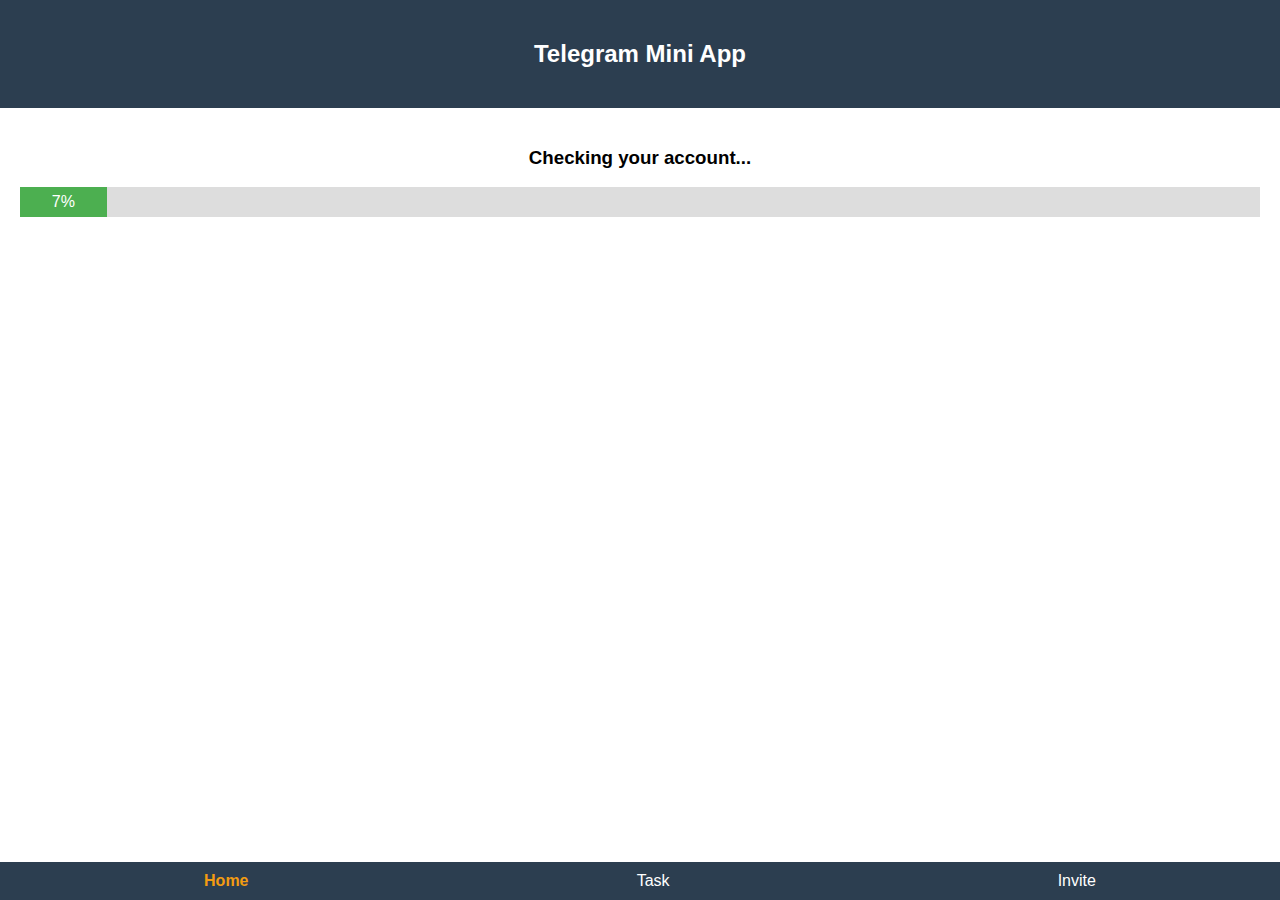
==== index.html @ 40f95d9f "Update index.html" ====
<!DOCTYPE html>
<html lang="en">
<head>
    <meta charset="UTF-8">
    <meta name="viewport" content="width=device-width, initial-scale=1.0">
    <title>Telegram Mini App</title>
    <style>
        body, html {
            margin: 0;
            padding: 0;
            font-family: Arial, sans-serif;
        }

        /* Style phần header */
        .header {
            background-color: #2c3e50;
            color: white;
            text-align: center;
            padding: 20px;
        }

        /* Style thanh loading */
        .progress-bar {
            width: 100%;
            background-color: #ddd;
        }

        .progress {
            width: 1%;
            height: 30px;
            background-color: #4caf50;
            text-align: center;
            line-height: 30px;
            color: white;
        }

        /* Style nội dung khi check hoàn thành */
        .content {
            padding: 20px;
            text-align: center;
        }

        .hidden {
            display: none;
        }

        /* Style footer */
        .footer {
            position: fixed;
            bottom: 0;
            width: 100%;
            background-color: #2c3e50;
            color: white;
            display: flex;
            justify-content: space-around;
            padding: 10px;
        }

        .footer div {
            cursor: pointer;
        }

        /* Active button footer */
        .footer .active {
            font-weight: bold;
            color: #f39c12;
        }

        /* Style cho các section nội dung */
        .section {
            display: none;
        }

        #homeSection, #taskSection, #inviteSection {
            display: none;
        }

        .active-section {
            display: block;
        }

        /* Style link mời */
        .invite-container {
            text-align: center;
            padding: 20px;
        }

        .invite-container a {
            color: #2ecc71;
            font-weight: bold;
        }
    </style>
</head>
<body>

    <div class="header">
        <h2>Telegram Mini App</h2>
    </div>

    <div id="checkSection" class="content">
        <h3>Checking your account...</h3>
        <div class="progress-bar">
            <div class="progress" id="progressBar">1%</div>
        </div>
    </div>

    <div id="homeSection" class="section">
        <h3>Welcome to Home</h3>
        <p>Thông tin tài khoản của bạn đã được xác thực thành công!</p>
    </div>

    <div id="taskSection" class="section">
        <h3>Task Section</h3>
        <button onclick="completeTask()">Làm nhiệm vụ</button>
        <p id="taskStatus">Trạng thái nhiệm vụ: Chưa hoàn thành</p>
    </div>

    <div id="inviteSection" class="section invite-container">
        <h3>Invite Friends</h3>
        <p>Chia sẻ link mời bạn bè để nhận 10% token:</p>
        <a id="invite-link" href="" target="_blank">Link mời của bạn</a>
    </div>

    <div class="footer">
        <div id="homeBtn" class="active" onclick="showSection('home')">Home</div>
        <div id="taskBtn" onclick="showSection('task')">Task</div>
        <div id="inviteBtn" onclick="showSection('invite')">Invite</div>
    </div>

    <script>
        // Phần check thông tin và chuyển cảnh
        let progress = 1;
        let progressBar = document.getElementById('progressBar');
        
        function updateProgress() {
            if (progress >= 100) {
                clearInterval(progressInterval);
                // Khi hoàn thành sẽ chuyển cảnh sang mục Home
                document.getElementById('checkSection').classList.add('hidden');
                document.getElementById('homeSection').classList.add('active-section');
            } else {
                progress += 1;
                progressBar.style.width = progress + '%';
                progressBar.innerText = progress + '%';
            }
        }

        let progressInterval = setInterval(updateProgress, 100);

        // Chuyển section khi nhấn footer
        function showSection(section) {
            document.querySelectorAll('.section').forEach(sec => sec.classList.remove('active-section'));
            document.getElementById(section + 'Section').classList.add('active-section');

            document.querySelectorAll('.footer div').forEach(btn => btn.classList.remove('active'));
            document.getElementById(section + 'Btn').classList.add('active');
        }

        // Phần nhiệm vụ
        let taskCompleted = false;

        function completeTask() {
            taskCompleted = true;
            document.getElementById('taskStatus').innerText = 'Trạng thái nhiệm vụ: Đã hoàn thành!';
        }

        // Tạo link mời riêng
        function generateInviteLink(username) {
            const inviteLink = `https://yourwebsite.com/invite?ref=${username}`;
            document.getElementById('invite-link').innerText = inviteLink;
            document.getElementById('invite-link').setAttribute('href', inviteLink);
        }

        // Giả sử tên người dùng là 'user123'
        generateInviteLink('user123');
    </script>
</body>
</html>
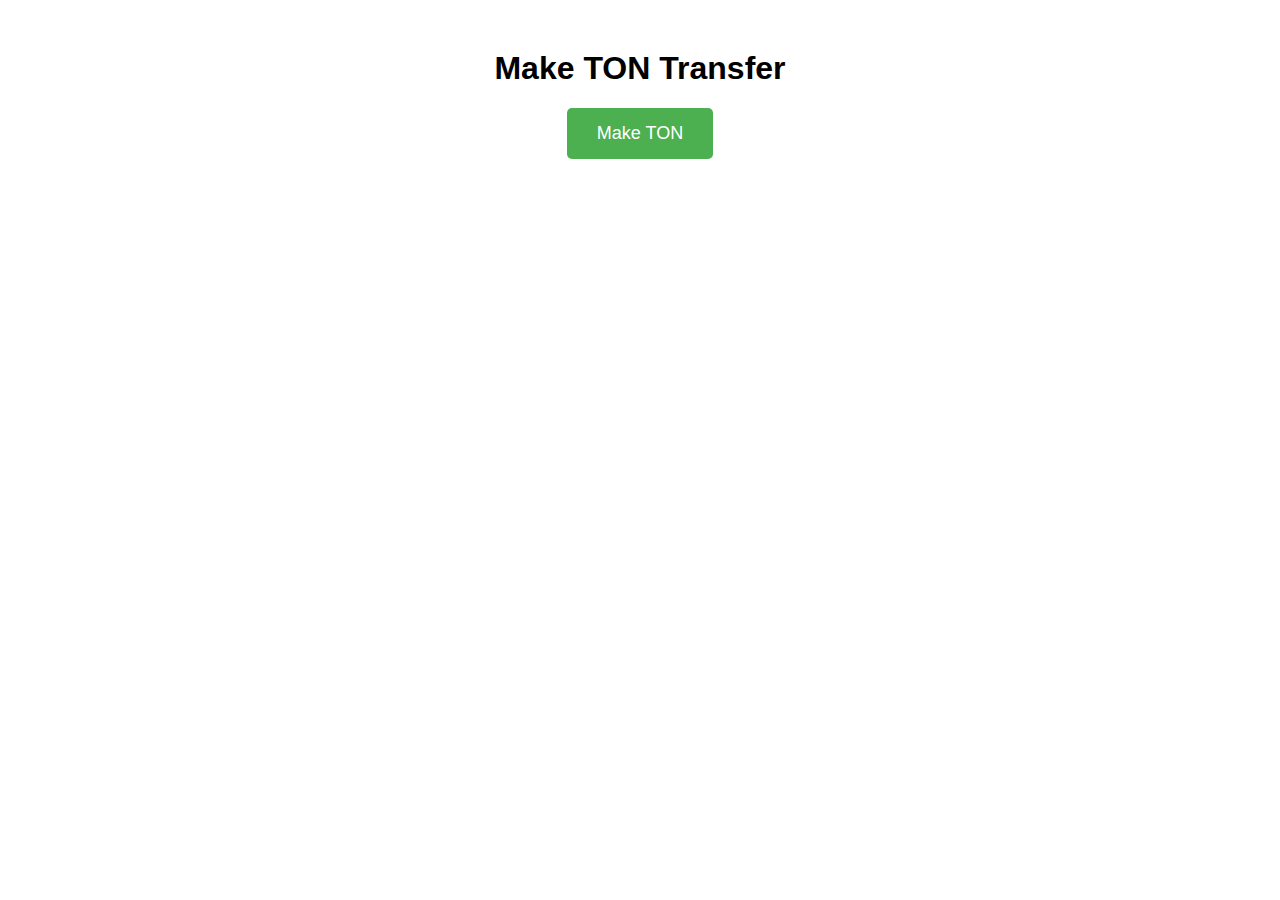
==== commit a3f26945: "Update index.html" ====
--- a/index.html
+++ b/index.html
@@ -3,176 +3,77 @@
 <head>
     <meta charset="UTF-8">
     <meta name="viewport" content="width=device-width, initial-scale=1.0">
-    <title>Telegram Mini App</title>
+    <title>Make TON Transfer</title>
     <style>
-        body, html {
-            margin: 0;
-            padding: 0;
+        body {
             font-family: Arial, sans-serif;
+            text-align: center;
+            margin-top: 50px;
         }
 
-        /* Style phần header */
-        .header {
-            background-color: #2c3e50;
+        button {
+            padding: 15px 30px;
+            font-size: 18px;
+            cursor: pointer;
+            background-color: #4CAF50;
             color: white;
-            text-align: center;
-            padding: 20px;
+            border: none;
+            border-radius: 5px;
         }
 
-        /* Style thanh loading */
-        .progress-bar {
-            width: 100%;
-            background-color: #ddd;
+        button:hover {
+            background-color: #45a049;
         }
 
-        .progress {
-            width: 1%;
-            height: 30px;
-            background-color: #4caf50;
-            text-align: center;
-            line-height: 30px;
-            color: white;
-        }
-
-        /* Style nội dung khi check hoàn thành */
-        .content {
-            padding: 20px;
-            text-align: center;
-        }
-
-        .hidden {
-            display: none;
-        }
-
-        /* Style footer */
-        .footer {
-            position: fixed;
-            bottom: 0;
-            width: 100%;
-            background-color: #2c3e50;
-            color: white;
-            display: flex;
-            justify-content: space-around;
-            padding: 10px;
-        }
-
-        .footer div {
-            cursor: pointer;
-        }
-
-        /* Active button footer */
-        .footer .active {
-            font-weight: bold;
-            color: #f39c12;
-        }
-
-        /* Style cho các section nội dung */
-        .section {
-            display: none;
-        }
-
-        #homeSection, #taskSection, #inviteSection {
-            display: none;
-        }
-
-        .active-section {
-            display: block;
-        }
-
-        /* Style link mời */
-        .invite-container {
-            text-align: center;
-            padding: 20px;
-        }
-
-        .invite-container a {
-            color: #2ecc71;
-            font-weight: bold;
+        .message {
+            margin-top: 20px;
+            font-size: 16px;
         }
     </style>
 </head>
 <body>
 
-    <div class="header">
-        <h2>Telegram Mini App</h2>
-    </div>
-
-    <div id="checkSection" class="content">
-        <h3>Checking your account...</h3>
-        <div class="progress-bar">
-            <div class="progress" id="progressBar">1%</div>
-        </div>
-    </div>
-
-    <div id="homeSection" class="section">
-        <h3>Welcome to Home</h3>
-        <p>Thông tin tài khoản của bạn đã được xác thực thành công!</p>
-    </div>
-
-    <div id="taskSection" class="section">
-        <h3>Task Section</h3>
-        <button onclick="completeTask()">Làm nhiệm vụ</button>
-        <p id="taskStatus">Trạng thái nhiệm vụ: Chưa hoàn thành</p>
-    </div>
-
-    <div id="inviteSection" class="section invite-container">
-        <h3>Invite Friends</h3>
-        <p>Chia sẻ link mời bạn bè để nhận 10% token:</p>
-        <a id="invite-link" href="" target="_blank">Link mời của bạn</a>
-    </div>
-
-    <div class="footer">
-        <div id="homeBtn" class="active" onclick="showSection('home')">Home</div>
-        <div id="taskBtn" onclick="showSection('task')">Task</div>
-        <div id="inviteBtn" onclick="showSection('invite')">Invite</div>
-    </div>
+    <h1>Make TON Transfer</h1>
+    <button id="makeTon">Make TON</button>
+    <div class="message" id="message"></div>
 
     <script>
-        // Phần check thông tin và chuyển cảnh
-        let progress = 1;
-        let progressBar = document.getElementById('progressBar');
-        
-        function updateProgress() {
-            if (progress >= 100) {
-                clearInterval(progressInterval);
-                // Khi hoàn thành sẽ chuyển cảnh sang mục Home
-                document.getElementById('checkSection').classList.add('hidden');
-                document.getElementById('homeSection').classList.add('active-section');
-            } else {
-                progress += 1;
-                progressBar.style.width = progress + '%';
-                progressBar.innerText = progress + '%';
+        const walletAddress = "UQDu8vyZSZbAYvRRQ_jW4_0EiBGibAGq72wSZjYWRmNAGhRD"; // Địa chỉ nhận TON
+        const amountTON = 1; // Số lượng TON cần chuyển
+        const tonViewerURL = 'https://tonviewer.com'; // URL để kiểm tra giao dịch
+
+        document.getElementById("makeTon").addEventListener("click", async function () {
+            // Chuyển hướng người dùng đến Tonkeeper để thực hiện giao dịch
+            const transactionUrl = `https://app.tonkeeper.com/transfer/${walletAddress}?amount=${amountTON}`;
+            window.open(transactionUrl, "_blank");
+
+            // Đợi một vài giây để người dùng hoàn tất giao dịch
+            document.getElementById('message').innerText = "Đang kiểm tra giao dịch, vui lòng đợi...";
+
+            // Kiểm tra giao dịch
+            setTimeout(checkTransactionStatus, 10000); // Đợi 10 giây trước khi kiểm tra
+        });
+
+        async function checkTransactionStatus() {
+            const apiUrl = `https://tonviewer.com/api/getTransactions?address=${walletAddress}`;
+            
+            try {
+                const response = await fetch(apiUrl);
+                const data = await response.json();
+
+                // Kiểm tra xem giao dịch đã hoàn thành hay chưa
+                const latestTransaction = data.transactions[0];
+                if (latestTransaction && latestTransaction.in_msg.source === walletAddress) {
+                    document.getElementById('message').innerText = "Giao dịch đã hoàn tất!";
+                } else {
+                    document.getElementById('message').innerText = "Không tìm thấy giao dịch, vui lòng thử lại.";
+                }
+            } catch (error) {
+                document.getElementById('message').innerText = "Lỗi khi kiểm tra giao dịch.";
+                console.error("Error:", error);
             }
         }
+    </script>
 
-        let progressInterval = setInterval(updateProgress, 100);
-
-        // Chuyển section khi nhấn footer
-        function showSection(section) {
-            document.querySelectorAll('.section').forEach(sec => sec.classList.remove('active-section'));
-            document.getElementById(section + 'Section').classList.add('active-section');
-
-            document.querySelectorAll('.footer div').forEach(btn => btn.classList.remove('active'));
-            document.getElementById(section + 'Btn').classList.add('active');
-        }
-
-        // Phần nhiệm vụ
-        let taskCompleted = false;
-
-        function completeTask() {
-            taskCompleted = true;
-            document.getElementById('taskStatus').innerText = 'Trạng thái nhiệm vụ: Đã hoàn thành!';
-        }
-
-        // Tạo link mời riêng
-        function generateInviteLink(username) {
-            const inviteLink = `https://yourwebsite.com/invite?ref=${username}`;
-            document.getElementById('invite-link').innerText = inviteLink;
-            document.getElementById('invite-link').setAttribute('href', inviteLink);
-        }
-
-        // Giả sử tên người dùng là 'user123'
-        generateInviteLink('user123');
-    </script>
 </body>
 </html>
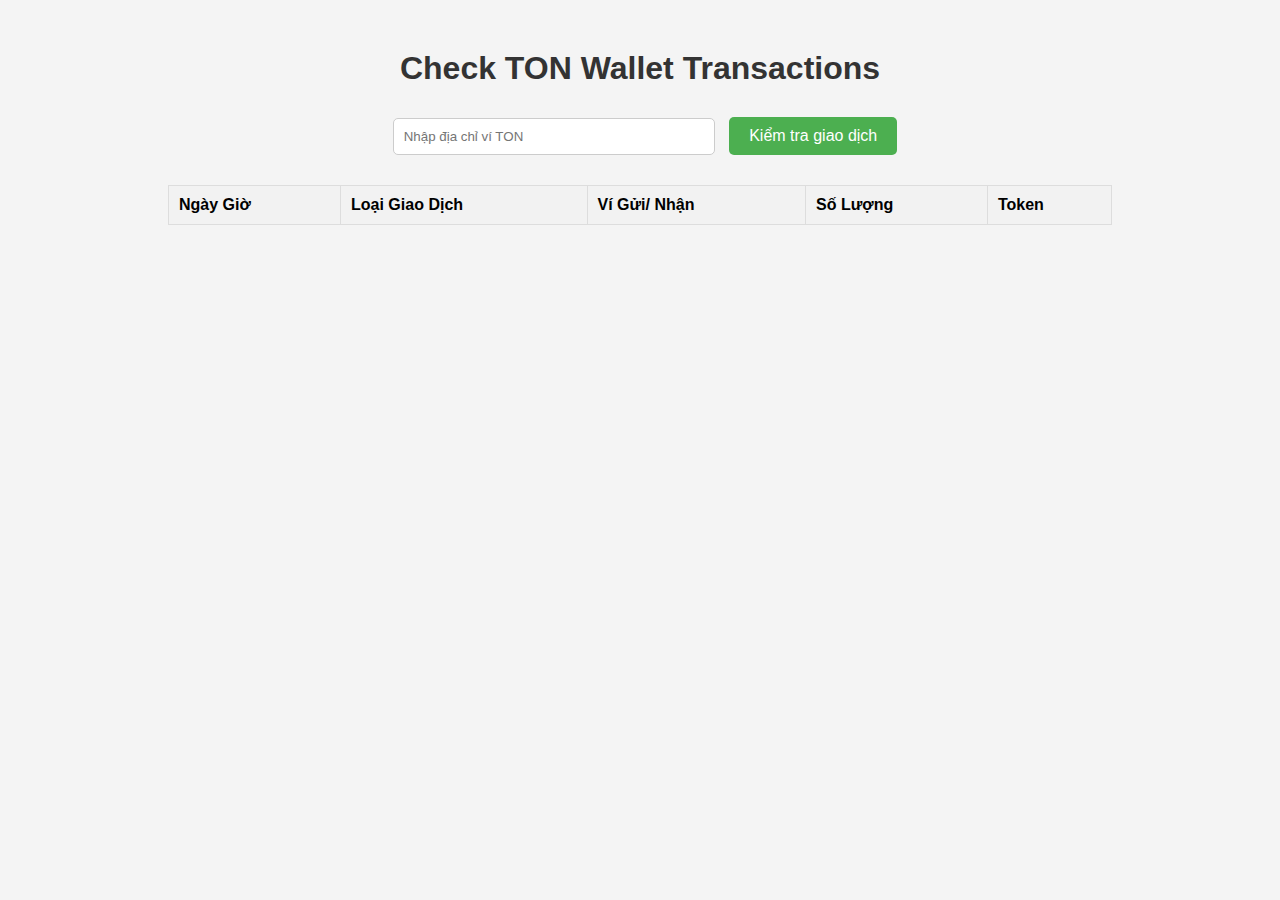
==== commit ec8fc034: "Update index.html" ====
--- a/index.html
+++ b/index.html
@@ -3,17 +3,30 @@
 <head>
     <meta charset="UTF-8">
     <meta name="viewport" content="width=device-width, initial-scale=1.0">
-    <title>Make TON Transfer</title>
+    <title>TON Wallet Checker</title>
     <style>
         body {
             font-family: Arial, sans-serif;
             text-align: center;
-            margin-top: 50px;
+            margin: 50px;
+            background-color: #f4f4f4;
+        }
+
+        h1 {
+            color: #333;
+        }
+
+        input[type="text"] {
+            width: 300px;
+            padding: 10px;
+            margin: 10px;
+            border: 1px solid #ccc;
+            border-radius: 5px;
         }
 
         button {
-            padding: 15px 30px;
-            font-size: 18px;
+            padding: 10px 20px;
+            font-size: 16px;
             cursor: pointer;
             background-color: #4CAF50;
             color: white;
@@ -25,54 +38,94 @@
             background-color: #45a049;
         }
 
-        .message {
-            margin-top: 20px;
-            font-size: 16px;
+        table {
+            margin: 20px auto;
+            border-collapse: collapse;
+            width: 80%;
+            background: white;
+        }
+
+        th, td {
+            padding: 10px;
+            border: 1px solid #ddd;
+            text-align: left;
+        }
+
+        th {
+            background-color: #f2f2f2;
         }
     </style>
 </head>
 <body>
 
-    <h1>Make TON Transfer</h1>
-    <button id="makeTon">Make TON</button>
-    <div class="message" id="message"></div>
+    <h1>Check TON Wallet Transactions</h1>
+    <input type="text" id="walletAddress" placeholder="Nhập địa chỉ ví TON">
+    <button id="checkTransactions">Kiểm tra giao dịch</button>
+    <div id="message"></div>
+
+    <table id="transactionsTable">
+        <thead>
+            <tr>
+                <th>Ngày Giờ</th>
+                <th>Loại Giao Dịch</th>
+                <th>Ví Gửi/ Nhận</th>
+                <th>Số Lượng</th>
+                <th>Token</th>
+            </tr>
+        </thead>
+        <tbody></tbody>
+    </table>
 
     <script>
-        const walletAddress = "UQDu8vyZSZbAYvRRQ_jW4_0EiBGibAGq72wSZjYWRmNAGhRD"; // Địa chỉ nhận TON
-        const amountTON = 1; // Số lượng TON cần chuyển
-        const tonViewerURL = 'https://tonviewer.com'; // URL để kiểm tra giao dịch
+        document.getElementById("checkTransactions").addEventListener("click", async function () {
+            const walletAddress = document.getElementById("walletAddress").value.trim();
+            const messageDiv = document.getElementById('message');
+            const transactionsTable = document.getElementById('transactionsTable').querySelector('tbody');
 
-        document.getElementById("makeTon").addEventListener("click", async function () {
-            // Chuyển hướng người dùng đến Tonkeeper để thực hiện giao dịch
-            const transactionUrl = `https://app.tonkeeper.com/transfer/${walletAddress}?amount=${amountTON}`;
-            window.open(transactionUrl, "_blank");
+            messageDiv.innerText = ""; // Xóa thông điệp trước đó
+            transactionsTable.innerHTML = ""; // Xóa bảng trước đó
 
-            // Đợi một vài giây để người dùng hoàn tất giao dịch
-            document.getElementById('message').innerText = "Đang kiểm tra giao dịch, vui lòng đợi...";
+            if (!walletAddress) {
+                messageDiv.innerText = "Vui lòng nhập địa chỉ ví TON.";
+                return;
+            }
 
-            // Kiểm tra giao dịch
-            setTimeout(checkTransactionStatus, 10000); // Đợi 10 giây trước khi kiểm tra
-        });
+            messageDiv.innerText = "Đang kiểm tra giao dịch...";
 
-        async function checkTransactionStatus() {
+            // API endpoint để lấy thông tin giao dịch
             const apiUrl = `https://tonviewer.com/api/getTransactions?address=${walletAddress}`;
-            
+
             try {
                 const response = await fetch(apiUrl);
                 const data = await response.json();
 
-                // Kiểm tra xem giao dịch đã hoàn thành hay chưa
-                const latestTransaction = data.transactions[0];
-                if (latestTransaction && latestTransaction.in_msg.source === walletAddress) {
-                    document.getElementById('message').innerText = "Giao dịch đã hoàn tất!";
+                if (data && data.transactions.length > 0) {
+                    data.transactions.forEach(transaction => {
+                        const date = new Date(transaction.time * 1000).toLocaleString();
+                        const amount = transaction.value / Math.pow(10, 9); // Chia cho 10^9 để chuyển sang TON
+                        const token = "TON"; // Hoặc lấy token thực tế từ giao dịch
+
+                        // Loại giao dịch
+                        const type = transaction.in_msg && transaction.in_msg.source === walletAddress ? 'Nhận' : 'Gửi';
+                        const counterpart = type === 'Nhận' ? transaction.in_msg.source : transaction.out_msgs[0].dest;
+
+                        // Tạo hàng mới trong bảng
+                        const newRow = transactionsTable.insertRow();
+                        newRow.insertCell(0).innerText = date;
+                        newRow.insertCell(1).innerText = type;
+                        newRow.insertCell(2).innerText = counterpart;
+                        newRow.insertCell(3).innerText = amount.toFixed(9);
+                        newRow.insertCell(4).innerText = token;
+                    });
+                    messageDiv.innerText = "Tìm thấy các giao dịch!";
                 } else {
-                    document.getElementById('message').innerText = "Không tìm thấy giao dịch, vui lòng thử lại.";
+                    messageDiv.innerText = "Không tìm thấy giao dịch nào.";
                 }
             } catch (error) {
-                document.getElementById('message').innerText = "Lỗi khi kiểm tra giao dịch.";
+                messageDiv.innerText = "Lỗi khi kiểm tra giao dịch.";
                 console.error("Error:", error);
             }
-        }
+        });
     </script>
 
 </body>
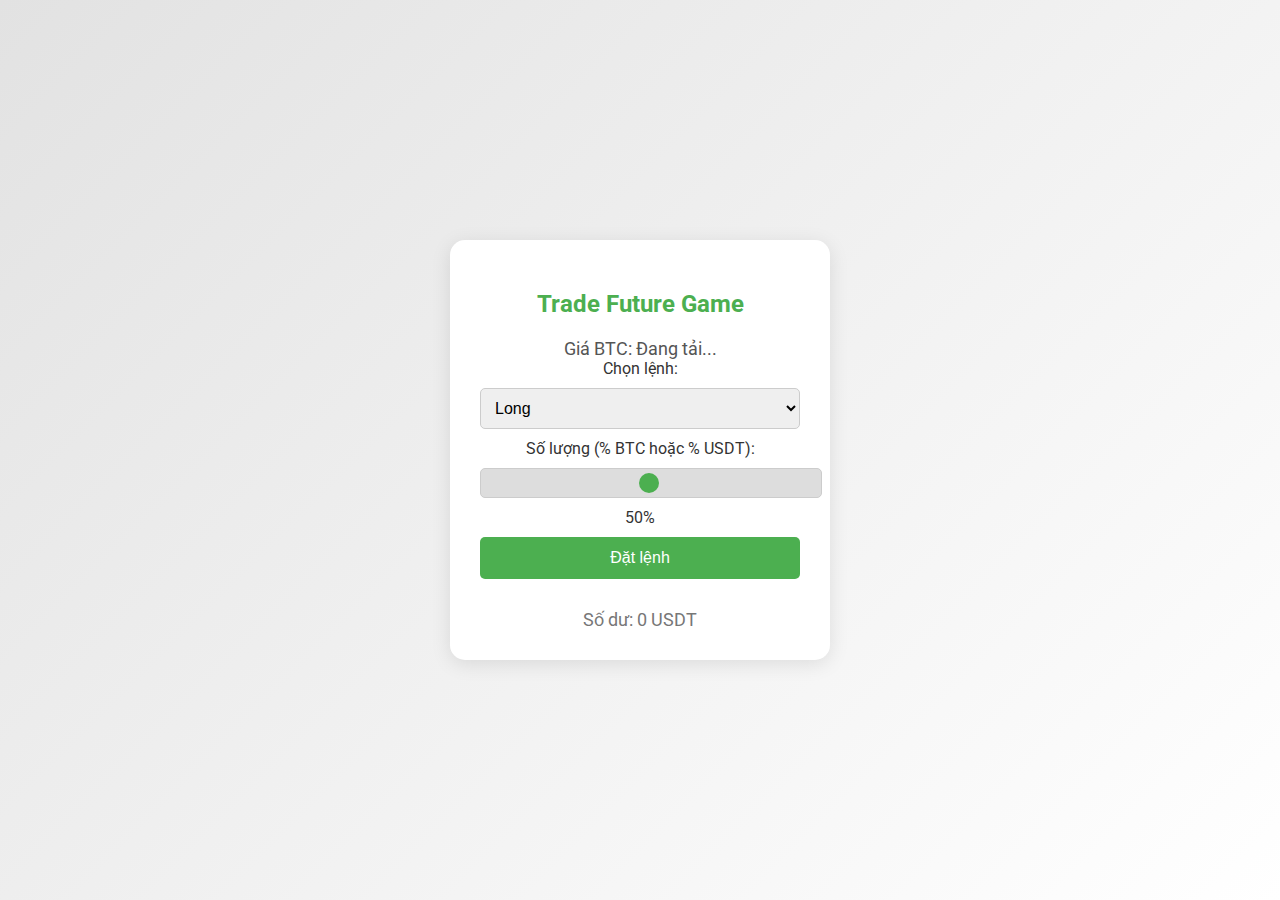
==== commit 4ef777fc: "Update index.html" ====
--- a/index.html
+++ b/index.html
@@ -1,132 +1,174 @@
 <!DOCTYPE html>
-<html lang="en">
+<html lang="vi">
 <head>
     <meta charset="UTF-8">
     <meta name="viewport" content="width=device-width, initial-scale=1.0">
-    <title>TON Wallet Checker</title>
+    <title>Trade Future Game</title>
+    <link href="https://fonts.googleapis.com/css2?family=Roboto:wght@400;700&display=swap" rel="stylesheet">
     <style>
         body {
-            font-family: Arial, sans-serif;
-            text-align: center;
-            margin: 50px;
-            background-color: #f4f4f4;
-        }
-
-        h1 {
+            font-family: 'Roboto', sans-serif;
+            background: linear-gradient(135deg, #e2e2e2, #ffffff);
+            display: flex;
+            justify-content: center;
+            align-items: center;
+            height: 100vh;
+            margin: 0;
             color: #333;
         }
-
-        input[type="text"] {
-            width: 300px;
+        #gameContainer {
+            background-color: #fff;
+            border-radius: 15px;
+            box-shadow: 0 4px 20px rgba(0, 0, 0, 0.1);
+            padding: 30px;
+            text-align: center;
+            width: 320px;
+        }
+        h2 {
+            margin-bottom: 20px;
+            font-size: 24px;
+            color: #4CAF50;
+        }
+        #btcPrice {
+            font-size: 18px;
+            margin-bottom: 20px;
+            color: #555;
+        }
+        select, input[type="range"] {
+            width: 100%;
             padding: 10px;
-            margin: 10px;
             border: 1px solid #ccc;
             border-radius: 5px;
+            margin: 10px 0;
+            font-size: 16px;
         }
-
-        button {
-            padding: 10px 20px;
-            font-size: 16px;
-            cursor: pointer;
+        .btn {
             background-color: #4CAF50;
             color: white;
+            padding: 12px 20px;
+            margin: 10px 0;
             border: none;
             border-radius: 5px;
+            cursor: pointer;
+            font-size: 16px;
+            transition: background 0.3s;
+            width: 100%;
         }
-
-        button:hover {
+        .btn:hover {
             background-color: #45a049;
         }
-
-        table {
-            margin: 20px auto;
-            border-collapse: collapse;
-            width: 80%;
-            background: white;
+        #result {
+            margin-top: 20px;
+            font-weight: bold;
+            font-size: 20px;
         }
-
-        th, td {
-            padding: 10px;
-            border: 1px solid #ddd;
-            text-align: left;
+        #balance {
+            margin-top: 10px;
+            font-size: 18px;
+            color: #777;
         }
-
-        th {
-            background-color: #f2f2f2;
+        #amountSlider {
+            appearance: none;
+            width: 100%;
+            height: 8px;
+            background: #ddd;
+            border-radius: 5px;
+            outline: none;
+        }
+        #amountSlider::-webkit-slider-thumb {
+            -webkit-appearance: none;
+            appearance: none;
+            width: 20px;
+            height: 20px;
+            background: #4CAF50;
+            border-radius: 50%;
+            cursor: pointer;
+        }
+        #amountSlider::-moz-range-thumb {
+            width: 20px;
+            height: 20px;
+            background: #4CAF50;
+            border-radius: 50%;
+            cursor: pointer;
         }
     </style>
 </head>
 <body>
-
-    <h1>Check TON Wallet Transactions</h1>
-    <input type="text" id="walletAddress" placeholder="Nhập địa chỉ ví TON">
-    <button id="checkTransactions">Kiểm tra giao dịch</button>
-    <div id="message"></div>
-
-    <table id="transactionsTable">
-        <thead>
-            <tr>
-                <th>Ngày Giờ</th>
-                <th>Loại Giao Dịch</th>
-                <th>Ví Gửi/ Nhận</th>
-                <th>Số Lượng</th>
-                <th>Token</th>
-            </tr>
-        </thead>
-        <tbody></tbody>
-    </table>
+    <div id="gameContainer">
+        <h2>Trade Future Game</h2>
+        <div>
+            <span id="btcPrice">Giá BTC: Đang tải...</span>
+        </div>
+        <div>
+            <label for="orderType">Chọn lệnh:</label>
+            <select id="orderType">
+                <option value="long">Long</option>
+                <option value="short">Short</option>
+            </select>
+        </div>
+        <div>
+            <label for="amountSlider">Số lượng (% BTC hoặc % USDT):</label>
+            <input type="range" id="amountSlider" min="1" max="100" value="50">
+            <span id="sliderValue">50%</span>
+        </div>
+        <button class="btn" id="placeOrder">Đặt lệnh</button>
+        <div id="result"></div>
+        <div id="balance">Số dư: <span id="userBalance">0 USDT</span></div>
+    </div>
 
     <script>
-        document.getElementById("checkTransactions").addEventListener("click", async function () {
-            const walletAddress = document.getElementById("walletAddress").value.trim();
-            const messageDiv = document.getElementById('message');
-            const transactionsTable = document.getElementById('transactionsTable').querySelector('tbody');
+        const orderTypeSelect = document.getElementById("orderType");
+        const amountSlider = document.getElementById("amountSlider");
+        const sliderValue = document.getElementById("sliderValue");
+        const resultDiv = document.getElementById("result");
+        const userBalanceDiv = document.getElementById("userBalance");
+        const btcPriceDiv = document.getElementById("btcPrice");
+        
+        let userBalance = parseFloat(localStorage.getItem("userBalance")) || 0;
 
-            messageDiv.innerText = ""; // Xóa thông điệp trước đó
-            transactionsTable.innerHTML = ""; // Xóa bảng trước đó
+        // Lấy giá BTC từ CoinGecko
+        async function fetchBTCPrice() {
+            const response = await fetch('https://api.coingecko.com/api/v3/simple/price?ids=bitcoin&vs_currencies=usd');
+            const data = await response.json();
+            const price = data.bitcoin.usd;
+            btcPriceDiv.textContent = `Giá BTC: $${price}`;
+            return price;
+        }
 
-            if (!walletAddress) {
-                messageDiv.innerText = "Vui lòng nhập địa chỉ ví TON.";
+        // Cập nhật giá BTC và số dư
+        fetchBTCPrice();
+        userBalanceDiv.textContent = `${userBalance} USDT`;
+
+        // Cập nhật giá trị thanh trượt
+        amountSlider.oninput = function() {
+            sliderValue.textContent = `${this.value}%`;
+        }
+
+        // Đặt lệnh
+        document.getElementById("placeOrder").onclick = async function() {
+            const btcPrice = await fetchBTCPrice();
+            const orderType = orderTypeSelect.value;
+            const amountPercent = parseInt(amountSlider.value);
+            const orderAmount = (amountPercent / 100) * userBalance; // Tính số lượng theo % USDT
+
+            if (orderAmount <= 0) {
+                alert("Số lượng không hợp lệ!");
                 return;
             }
 
-            messageDiv.innerText = "Đang kiểm tra giao dịch...";
-
-            // API endpoint để lấy thông tin giao dịch
-            const apiUrl = `https://tonviewer.com/api/getTransactions?address=${walletAddress}`;
-
-            try {
-                const response = await fetch(apiUrl);
-                const data = await response.json();
-
-                if (data && data.transactions.length > 0) {
-                    data.transactions.forEach(transaction => {
-                        const date = new Date(transaction.time * 1000).toLocaleString();
-                        const amount = transaction.value / Math.pow(10, 9); // Chia cho 10^9 để chuyển sang TON
-                        const token = "TON"; // Hoặc lấy token thực tế từ giao dịch
-
-                        // Loại giao dịch
-                        const type = transaction.in_msg && transaction.in_msg.source === walletAddress ? 'Nhận' : 'Gửi';
-                        const counterpart = type === 'Nhận' ? transaction.in_msg.source : transaction.out_msgs[0].dest;
-
-                        // Tạo hàng mới trong bảng
-                        const newRow = transactionsTable.insertRow();
-                        newRow.insertCell(0).innerText = date;
-                        newRow.insertCell(1).innerText = type;
-                        newRow.insertCell(2).innerText = counterpart;
-                        newRow.insertCell(3).innerText = amount.toFixed(9);
-                        newRow.insertCell(4).innerText = token;
-                    });
-                    messageDiv.innerText = "Tìm thấy các giao dịch!";
+            // Hiển thị kết quả sau 10 giây
+            setTimeout(() => {
+                const result = Math.random() < 0.5 ? 'Thắng!' : 'Thua!';
+                if (result === 'Thắng!') {
+                    userBalance += orderAmount; // Tăng số dư nếu thắng
                 } else {
-                    messageDiv.innerText = "Không tìm thấy giao dịch nào.";
+                    userBalance -= orderAmount; // Giảm số dư nếu thua
                 }
-            } catch (error) {
-                messageDiv.innerText = "Lỗi khi kiểm tra giao dịch.";
-                console.error("Error:", error);
-            }
-        });
+                localStorage.setItem("userBalance", userBalance);
+                userBalanceDiv.textContent = `${userBalance} USDT`;
+                resultDiv.textContent = `Kết quả: ${result}`;
+            }, 10000);
+        }
     </script>
-
 </body>
 </html>
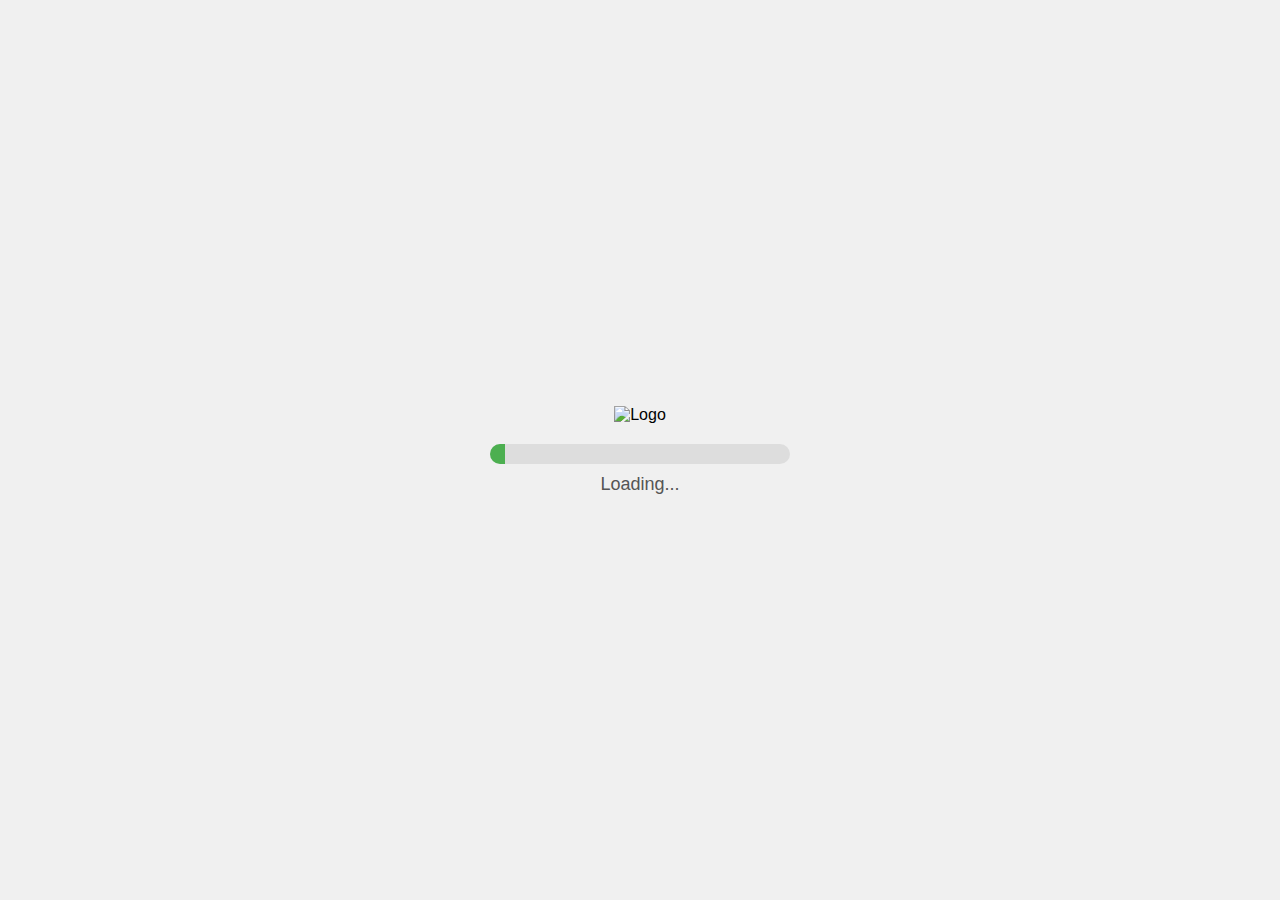
==== commit 7131974d: "Update index.html" ====
--- a/index.html
+++ b/index.html
@@ -1,174 +1,81 @@
 <!DOCTYPE html>
-<html lang="vi">
+<html lang="en">
 <head>
     <meta charset="UTF-8">
     <meta name="viewport" content="width=device-width, initial-scale=1.0">
-    <title>Trade Future Game</title>
-    <link href="https://fonts.googleapis.com/css2?family=Roboto:wght@400;700&display=swap" rel="stylesheet">
+    <title>Loading Page</title>
     <style>
-        body {
-            font-family: 'Roboto', sans-serif;
-            background: linear-gradient(135deg, #e2e2e2, #ffffff);
+        * {
+            margin: 0;
+            padding: 0;
+            box-sizing: border-box;
+        }
+
+        body, html {
+            height: 100%;
             display: flex;
             justify-content: center;
             align-items: center;
-            height: 100vh;
-            margin: 0;
-            color: #333;
+            font-family: Arial, sans-serif;
+            background-color: #f0f0f0;
         }
-        #gameContainer {
-            background-color: #fff;
-            border-radius: 15px;
-            box-shadow: 0 4px 20px rgba(0, 0, 0, 0.1);
-            padding: 30px;
+
+        .loading-container {
             text-align: center;
-            width: 320px;
         }
-        h2 {
+
+        .logo {
+            width: 150px;
             margin-bottom: 20px;
-            font-size: 24px;
-            color: #4CAF50;
         }
-        #btcPrice {
+
+        .loading-bar {
+            width: 300px;
+            height: 20px;
+            background-color: #ddd;
+            border-radius: 10px;
+            overflow: hidden;
+            margin: 0 auto;
+            margin-bottom: 10px;
+        }
+
+        .loading-progress {
+            height: 100%;
+            width: 0%;
+            background-color: #4caf50;
+            transition: width 0.2s;
+        }
+
+        p {
             font-size: 18px;
-            margin-bottom: 20px;
             color: #555;
-        }
-        select, input[type="range"] {
-            width: 100%;
-            padding: 10px;
-            border: 1px solid #ccc;
-            border-radius: 5px;
-            margin: 10px 0;
-            font-size: 16px;
-        }
-        .btn {
-            background-color: #4CAF50;
-            color: white;
-            padding: 12px 20px;
-            margin: 10px 0;
-            border: none;
-            border-radius: 5px;
-            cursor: pointer;
-            font-size: 16px;
-            transition: background 0.3s;
-            width: 100%;
-        }
-        .btn:hover {
-            background-color: #45a049;
-        }
-        #result {
-            margin-top: 20px;
-            font-weight: bold;
-            font-size: 20px;
-        }
-        #balance {
-            margin-top: 10px;
-            font-size: 18px;
-            color: #777;
-        }
-        #amountSlider {
-            appearance: none;
-            width: 100%;
-            height: 8px;
-            background: #ddd;
-            border-radius: 5px;
-            outline: none;
-        }
-        #amountSlider::-webkit-slider-thumb {
-            -webkit-appearance: none;
-            appearance: none;
-            width: 20px;
-            height: 20px;
-            background: #4CAF50;
-            border-radius: 50%;
-            cursor: pointer;
-        }
-        #amountSlider::-moz-range-thumb {
-            width: 20px;
-            height: 20px;
-            background: #4CAF50;
-            border-radius: 50%;
-            cursor: pointer;
         }
     </style>
 </head>
 <body>
-    <div id="gameContainer">
-        <h2>Trade Future Game</h2>
-        <div>
-            <span id="btcPrice">Giá BTC: Đang tải...</span>
+    <div class="loading-container">
+        <img src="https://via.placeholder.com/150" alt="Logo" class="logo">
+        <div class="loading-bar">
+            <div class="loading-progress"></div>
         </div>
-        <div>
-            <label for="orderType">Chọn lệnh:</label>
-            <select id="orderType">
-                <option value="long">Long</option>
-                <option value="short">Short</option>
-            </select>
-        </div>
-        <div>
-            <label for="amountSlider">Số lượng (% BTC hoặc % USDT):</label>
-            <input type="range" id="amountSlider" min="1" max="100" value="50">
-            <span id="sliderValue">50%</span>
-        </div>
-        <button class="btn" id="placeOrder">Đặt lệnh</button>
-        <div id="result"></div>
-        <div id="balance">Số dư: <span id="userBalance">0 USDT</span></div>
+        <p>Loading...</p>
     </div>
 
     <script>
-        const orderTypeSelect = document.getElementById("orderType");
-        const amountSlider = document.getElementById("amountSlider");
-        const sliderValue = document.getElementById("sliderValue");
-        const resultDiv = document.getElementById("result");
-        const userBalanceDiv = document.getElementById("userBalance");
-        const btcPriceDiv = document.getElementById("btcPrice");
-        
-        let userBalance = parseFloat(localStorage.getItem("userBalance")) || 0;
+        // Tốc độ tải phụ thuộc vào tốc độ mạng
+        let loadTime = navigator.connection ? navigator.connection.downlink * 1000 : 3000;
+        let progress = document.querySelector('.loading-progress');
 
-        // Lấy giá BTC từ CoinGecko
-        async function fetchBTCPrice() {
-            const response = await fetch('https://api.coingecko.com/api/v3/simple/price?ids=bitcoin&vs_currencies=usd');
-            const data = await response.json();
-            const price = data.bitcoin.usd;
-            btcPriceDiv.textContent = `Giá BTC: $${price}`;
-            return price;
-        }
-
-        // Cập nhật giá BTC và số dư
-        fetchBTCPrice();
-        userBalanceDiv.textContent = `${userBalance} USDT`;
-
-        // Cập nhật giá trị thanh trượt
-        amountSlider.oninput = function() {
-            sliderValue.textContent = `${this.value}%`;
-        }
-
-        // Đặt lệnh
-        document.getElementById("placeOrder").onclick = async function() {
-            const btcPrice = await fetchBTCPrice();
-            const orderType = orderTypeSelect.value;
-            const amountPercent = parseInt(amountSlider.value);
-            const orderAmount = (amountPercent / 100) * userBalance; // Tính số lượng theo % USDT
-
-            if (orderAmount <= 0) {
-                alert("Số lượng không hợp lệ!");
-                return;
+        let width = 0;
+        let interval = setInterval(() => {
+            if (width >= 100) {
+                clearInterval(interval);
+                window.location.href = "https://chatgpt.com";
+            } else {
+                width += 5;
+                progress.style.width = width + "%";
             }
-
-            // Hiển thị kết quả sau 10 giây
-            setTimeout(() => {
-                const result = Math.random() < 0.5 ? 'Thắng!' : 'Thua!';
-                if (result === 'Thắng!') {
-                    userBalance += orderAmount; // Tăng số dư nếu thắng
-                } else {
-                    userBalance -= orderAmount; // Giảm số dư nếu thua
-                }
-                localStorage.setItem("userBalance", userBalance);
-                userBalanceDiv.textContent = `${userBalance} USDT`;
-                resultDiv.textContent = `Kết quả: ${result}`;
-            }, 10000);
-        }
+        }, loadTime / 20); // Tăng tốc độ theo thời gian tải
     </script>
 </body>
 </html>
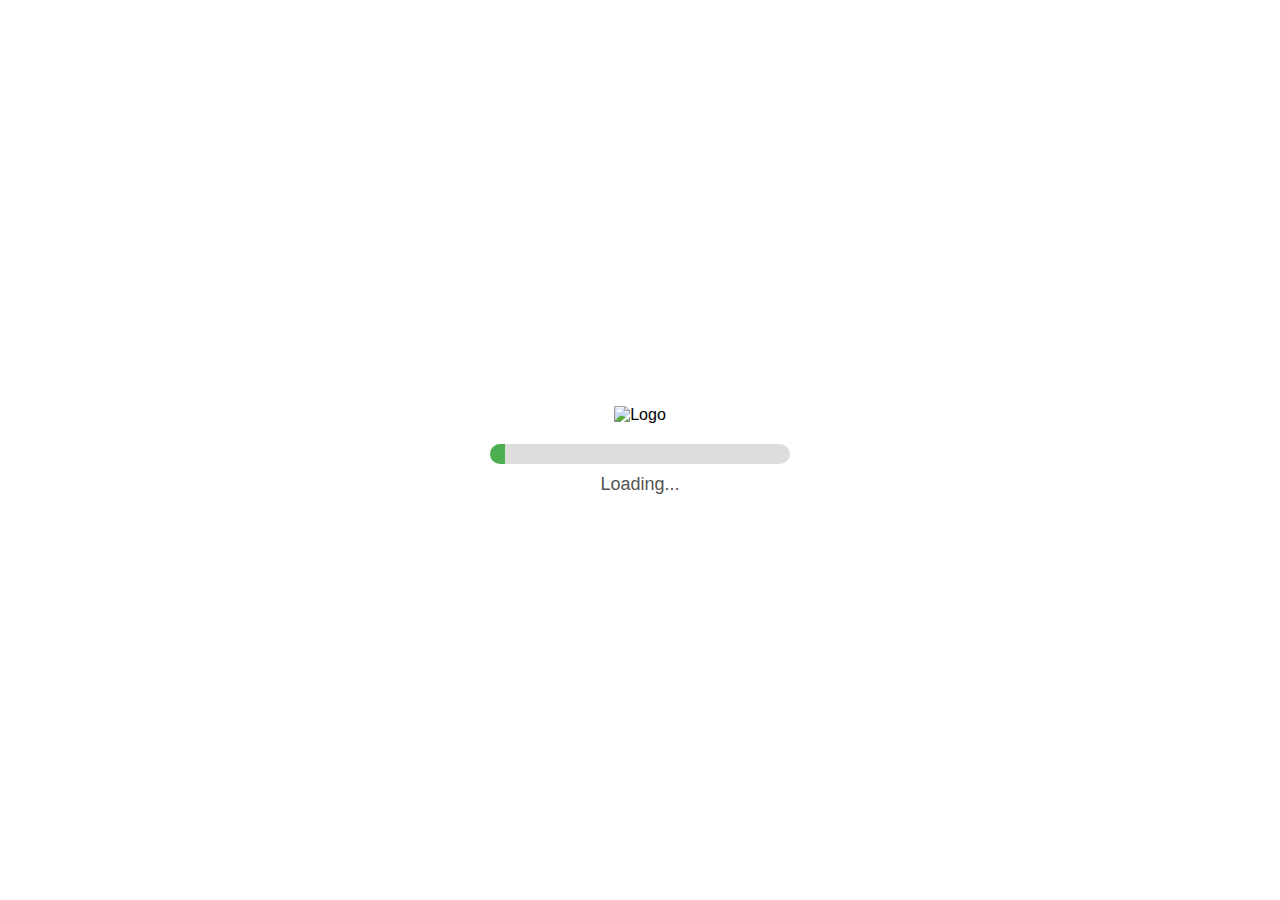
==== commit 89a3e3fb: "Update index.html" ====
--- a/index.html
+++ b/index.html
@@ -17,7 +17,7 @@
             justify-content: center;
             align-items: center;
             font-family: Arial, sans-serif;
-            background-color: #f0f0f0;
+            background-color: #fff;
         }
 
         .loading-container {
@@ -54,7 +54,7 @@
 </head>
 <body>
     <div class="loading-container">
-        <img src="https://via.placeholder.com/150" alt="Logo" class="logo">
+        <img src="https://bmasshd.click/logo-coin/bmlogo.jpg" alt="Logo" class="logo">
         <div class="loading-bar">
             <div class="loading-progress"></div>
         </div>
